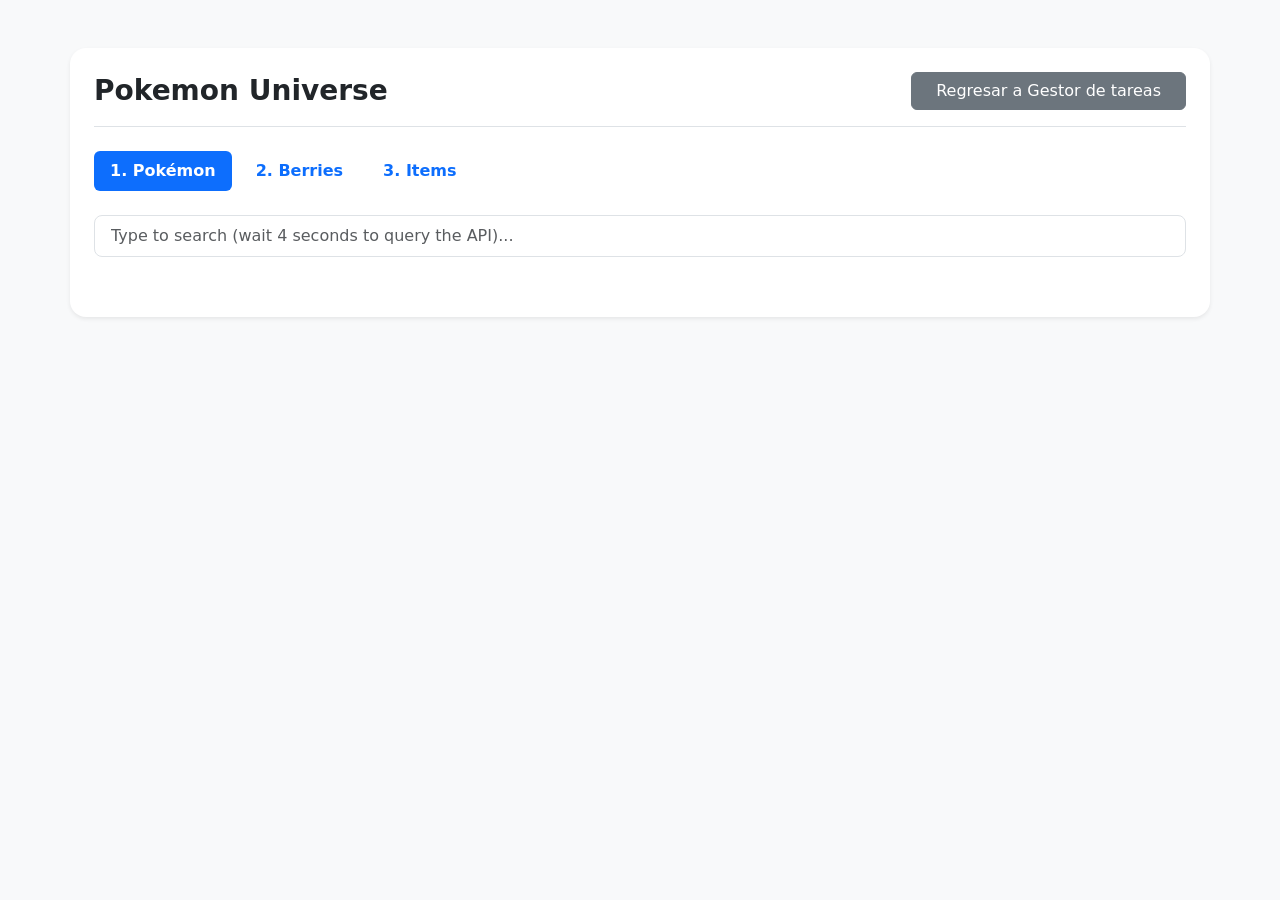
==== src/main/resources/static/pokemon.html @ 34102925 "feat: integracion inicial de buscador pokemon" ====
<!DOCTYPE html>
<html lang="en">
<head>
    <meta charset="UTF-8">
    <meta name="viewport" content="width=device-width, initial-scale=1.0">
    <title>Pokemon Universe</title>
    <link href="https://cdn.jsdelivr.net/npm/bootstrap@5.3.3/dist/css/bootstrap.min.css" rel="stylesheet">
    <link rel="stylesheet" href="/css/styles.css">
</head>
<body class="bg-light py-5">
<div class="container bg-white p-4 rounded-4 shadow-sm">
    <header class="d-flex flex-column flex-md-row justify-content-between align-items-md-center mb-4 pb-3 border-bottom gap-3">
        <h1 class="h3 fw-bold text-dark m-0">Pokemon Universe</h1>
        <a href="/index.html" class="btn btn-secondary px-4">Regresar a Gestor de tareas</a>
    </header>


    <ul class="nav nav-pills mb-4" id="pokemon-tabs">
        <li class="nav-item">
            <button class="nav-link active fw-semibold" id="tab-pokemon" onclick="switchEndpoint('pokemon')">1. Pokémon</button>
        </li>
        <li class="nav-item ms-2">
            <button class="nav-link fw-semibold" id="tab-berries" onclick="switchEndpoint('berry')">2. Berries</button>
        </li>
        <li class="nav-item ms-2">
            <button class="nav-link fw-semibold" id="tab-items" onclick="switchEndpoint('item')">3. Items</button>
        </li>
    </ul>


    <div class="mb-2">
        <input type="text" id="search-input" class="form-control form-control-lg fs-6" placeholder="Type to search (wait 4 seconds to query the API)...">
    </div>
    <small id="debounce-status" class="text-muted d-block mb-4 fst-italic" style="min-height: 20px;"></small>


    <div id="artist-grid" class="row g-3">
    </div>
</div>


<div id="action-modal" class="modal">
    <div class="modal-dialog modal-dialog-centered">
        <div class="modal-content p-4 text-center border-0 shadow">
            <div class="modal-header border-0 pb-0 justify-content-end">
                <span id="close-action-modal-btn" class="btn-close" aria-label="Close"></span>
            </div>
            <div class="modal-body pt-0" id="modal-body-content"></div>
        </div>
    </div>
</div>

<script src="https://cdn.jsdelivr.net/npm/bootstrap@5.3.3/dist/js/bootstrap.bundle.min.js"></script>
<script src="/js/pokemon.js"></script>
</body>
</html>
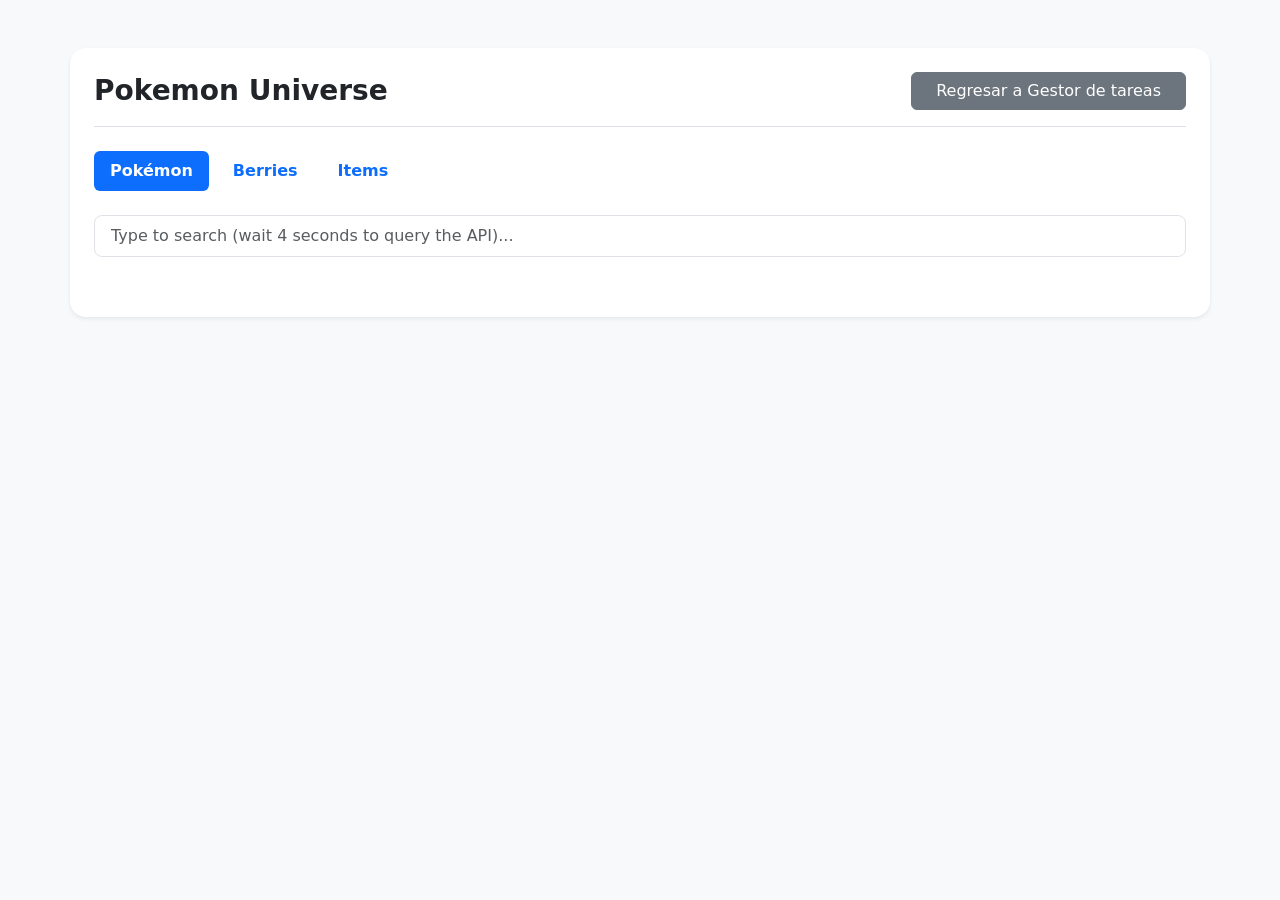
==== commit d12c863f: "Refactor monolithic pokemon script into clean layered modular architecture" ====
--- a/src/main/resources/static/pokemon.html
+++ b/src/main/resources/static/pokemon.html
@@ -17,13 +17,13 @@
 
     <ul class="nav nav-pills mb-4" id="pokemon-tabs">
         <li class="nav-item">
-            <button class="nav-link active fw-semibold" id="tab-pokemon" onclick="switchEndpoint('pokemon')">1. Pokémon</button>
+            <button class="nav-link active fw-semibold category-btn" id="tab-pokemon" data-category="pokemon">Pokémon</button>
         </li>
         <li class="nav-item ms-2">
-            <button class="nav-link fw-semibold" id="tab-berries" onclick="switchEndpoint('berry')">2. Berries</button>
+            <button class="nav-link fw-semibold category-btn" id="tab-berries" data-category="berry">Berries</button>
         </li>
         <li class="nav-item ms-2">
-            <button class="nav-link fw-semibold" id="tab-items" onclick="switchEndpoint('item')">3. Items</button>
+            <button class="nav-link fw-semibold category-btn" id="tab-items" data-category="item">Items</button>
         </li>
     </ul>
 
@@ -51,6 +51,6 @@
 </div>
 
 <script src="https://cdn.jsdelivr.net/npm/bootstrap@5.3.3/dist/js/bootstrap.bundle.min.js"></script>
-<script src="/js/pokemon.js"></script>
+<script type="module" src="./js/pokemon/main.js"></script>
 </body>
 </html>
